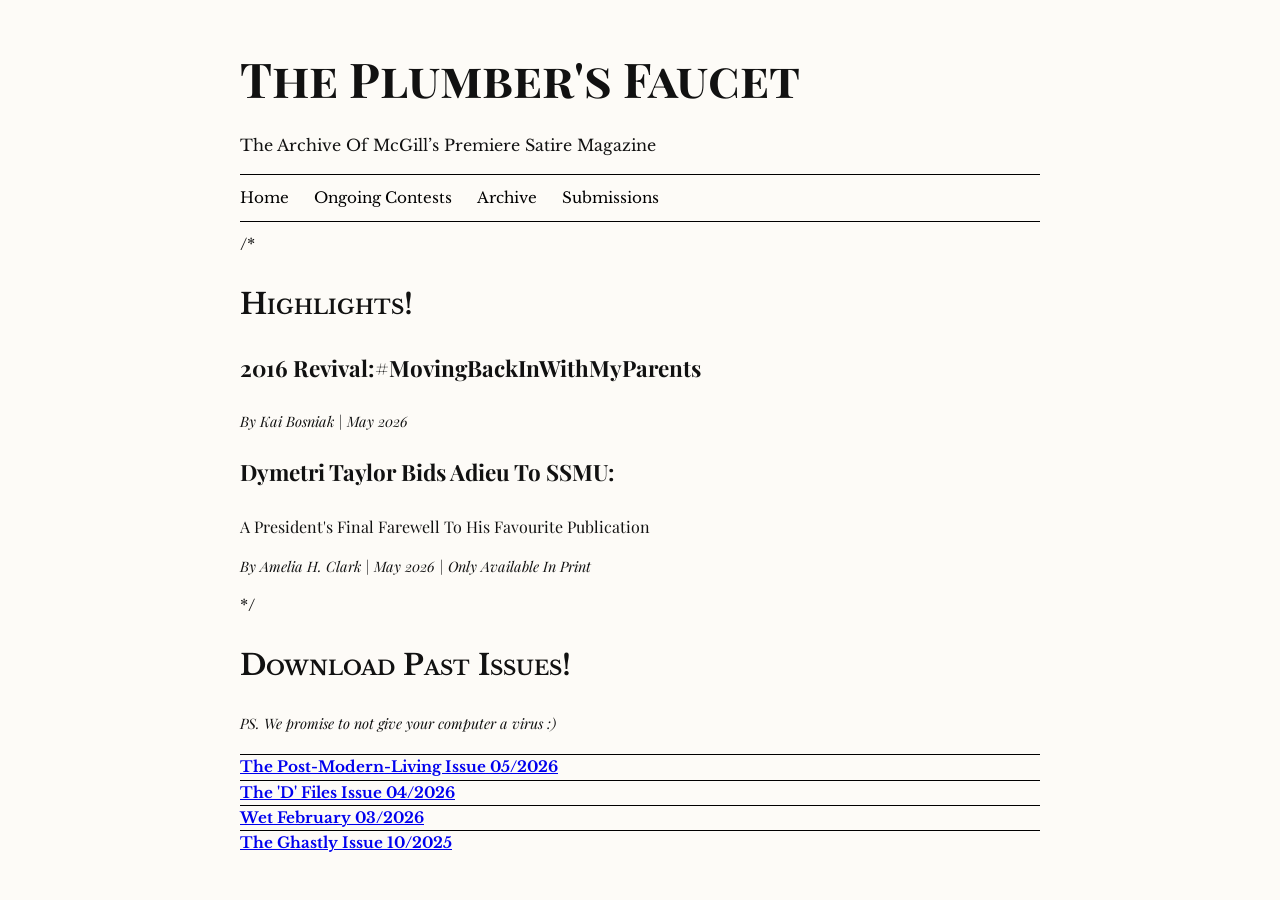
==== archive.html @ 156c27c1 "Create archive.html" ====
<!DOCTYPE html>
<html>
<head>
  <title>The Plumber's Faucet: Archive</title>
  <link rel="stylesheet" href="style.css">
  <link href="https://fonts.googleapis.com/css2?family=Playfair+Display&family=Libre+Baskerville&display=swap" rel="stylesheet">
</head>



<body>

  <header class="masthead">
    <h1>The Plumber's Faucet</h1>
    <p class="descriptionLine">The Archive Of McGill’s Premiere Satire Magazine</p>
  </header>

  <nav>
    <a href="index.html">Home</a>
    <a href="ongoingContests.html">Ongoing Contests</a>
    <a href="archive.html">Archive</a>
    <a href="submissions.html">Submissions</a>
  </nav>

/*
<section class="section">
  <h2>Highlights!</h2>
  
  <article class="lead-story">
    <h3> 2016 Revival:#MovingBackInWithMyParents</h3> 
    <p class="byline">By Kai Bosniak | May 2026</p>
  </article>

  <article class="lead-story">
      <h3>Dymetri Taylor Bids Adieu To SSMU:</h3>
      <p class="tagline">A President's Final Farewell To His Favourite Publication</p>
      <p class="byline">By Amelia H. Clark | May 2026 | Only Available In Print</p>
    </article>

</section>
*/

<section class="section">
  <h2>Download Past Issues!</h2>
  <p class="byline">PS. We promise to not give your computer a virus :)</p>
  <ul class="downloads">
    <li>
      <a href="https://github.com/theplumbersfaucetdigitized-lgtm/theplumbersfaucetdigitized-lgtm.github.io/raw/main/Final%20Version%20Postmodern%20Living%20(1).pdf" download>
        The Post-Modern-Living Issue 05/2026
      </a>
    </li>
    <li>
      <a href="https://github.com/theplumbersfaucetdigitized-lgtm/theplumbersfaucetdigitized-lgtm.github.io/raw/main/Final%20Version%20Case%20of%20the%20Big%20D%20(1).pdf" download>
        The 'D' Files Issue 04/2026
      </a>
    </li>
    <li>
      <a href="https://github.com/theplumbersfaucetdigitized-lgtm/theplumbersfaucetdigitized-lgtm.github.io/raw/main/THEWetIssue%20(1).pdf" download>
        Wet February 03/2026
      </a>
    </li>
    <li>
      <a href="https://github.com/theplumbersfaucetdigitized-lgtm/theplumbersfaucetdigitized-lgtm.github.io/raw/main/Final%20Version%20Ghastly%20Issue%20(1).pdf" download>
        The Ghastly Issue 10/2025
      </a>
    </li>
  </ul>
</section>

  
</body>
</html>
---- style.css ----
/* Base */
body {
  font-family: 'Libre Baskerville', serif;
  background-color: #fdfbf7;
  color: #111;
  margin: 40px auto;
  max-width: 800px;
  line-height: 1.6;
}

/* Masthead */
.masthead {
  margin-bottom: 0px;
}

.masthead h1 {
  font-family: 'Playfair Display', serif;
  font-size: 3rem;
  margin-bottom: 0px;margin-bottom: 0px;
    font-variant: small-caps;
  font-weight: bold;
}

.descriptionLine {
  font-size: 1rem;
  font-style: normal;
}

/* Navigation */
nav {
  border-top: 1px solid black;
  border-bottom: 1px solid black;
  padding: 10px 0;
  margin: 10px 0;
}

nav a {
  margin-right: 20px;
  text-decoration: none;
  color: black;
  font-size: 0.95rem;
}

nav a:hover {
  text-decoration: underline;
}

.section{
  margin-bottom: 0px;
  font-size: 1.2rem;
  font-weight: bolder;
  font-style: normal;
  font-variant: small-caps;
}

.lead-story {
  margin-bottom: 0px;
}

.tagline {
  font-size: 1rem;
  font-family: 'Playfair Display', serif;
  font-style: normal;
  font-weight: normal;
  font-variant: normal;
}

.byline {
  font-size: 0.9rem;
  font-family: 'Playfair Display', serif;
  font-weight: normal;
  font-style: italic;
  font-variant: normal;
}

/* Articles */
article {
  padding-top: 0px;
  margin-bottom: 0px;
}

article h3 {
  font-family: 'Playfair Display', serif;
  font-family: 'Playfair Display', serif;
   font-variant: normal;
}

/* Projects / Issues list */
ul {
  list-style: none;
  padding: 0;
}

ul li {
  border-top: 1px solid black;
  padding: 0px 0;
  font-size: 0.95rem;
   font-variant: normal;
  
}
ul li:hover {
  text-decoration: underline;
}
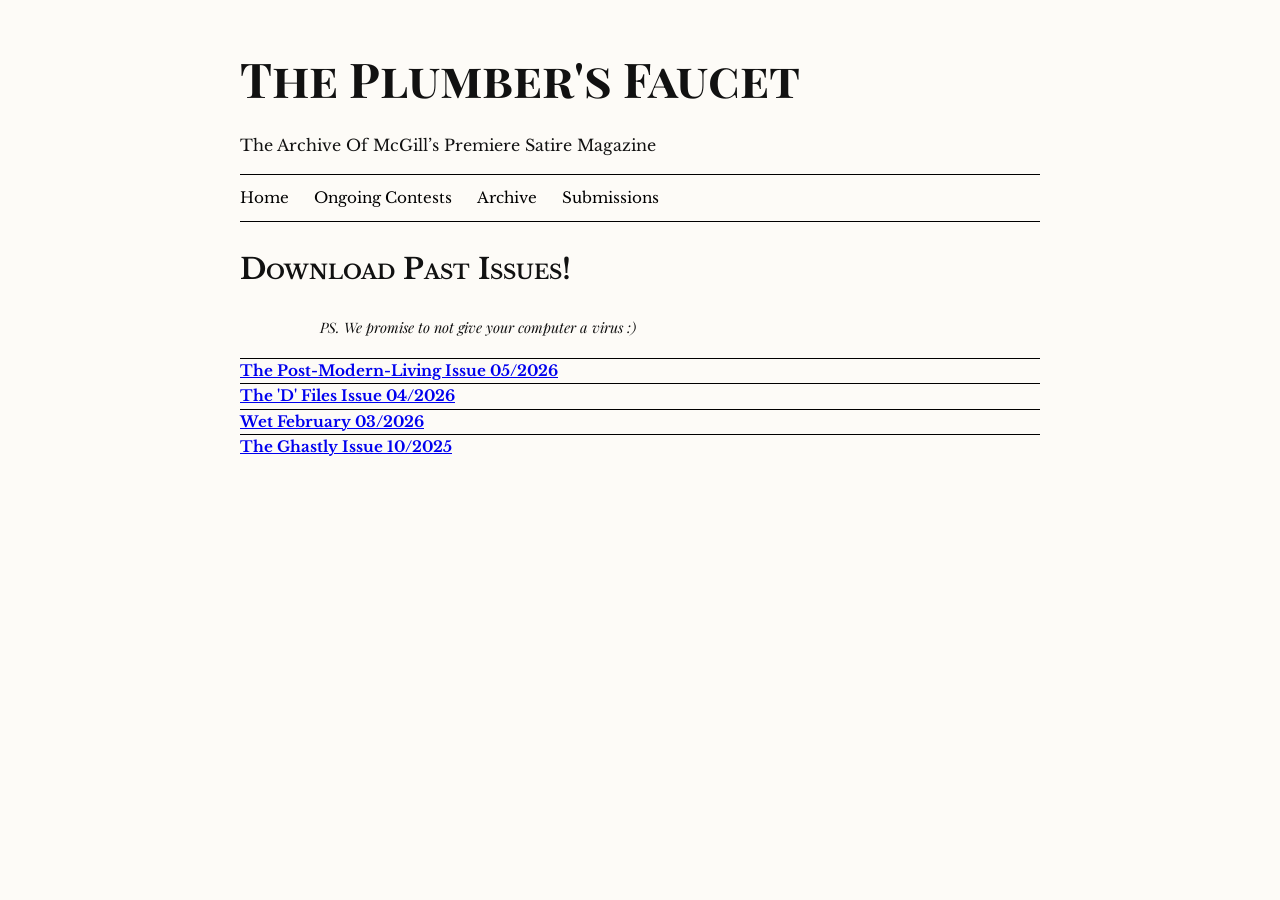
==== commit be61c351: "Update archive.html" ====
--- a/archive.html
+++ b/archive.html
@@ -22,23 +22,6 @@
     <a href="submissions.html">Submissions</a>
   </nav>
 
-/*
-<section class="section">
-  <h2>Highlights!</h2>
-  
-  <article class="lead-story">
-    <h3> 2016 Revival:#MovingBackInWithMyParents</h3> 
-    <p class="byline">By Kai Bosniak | May 2026</p>
-  </article>
-
-  <article class="lead-story">
-      <h3>Dymetri Taylor Bids Adieu To SSMU:</h3>
-      <p class="tagline">A President's Final Farewell To His Favourite Publication</p>
-      <p class="byline">By Amelia H. Clark | May 2026 | Only Available In Print</p>
-    </article>
-
-</section>
-*/
 
 <section class="section">
   <h2>Download Past Issues!</h2>
--- a/style.css
+++ b/style.css
@@ -63,6 +63,7 @@
   font-style: normal;
   font-weight: normal;
   font-variant: normal;
+     text-indent: 10%;
 }
 
 .byline {
@@ -71,6 +72,7 @@
   font-weight: normal;
   font-style: italic;
   font-variant: normal;
+     text-indent: 10%;
 }
 
 /* Articles */
@@ -83,6 +85,7 @@
   font-family: 'Playfair Display', serif;
   font-family: 'Playfair Display', serif;
    font-variant: normal;
+     text-indent: 10%;
 }
 
 /* Projects / Issues list */
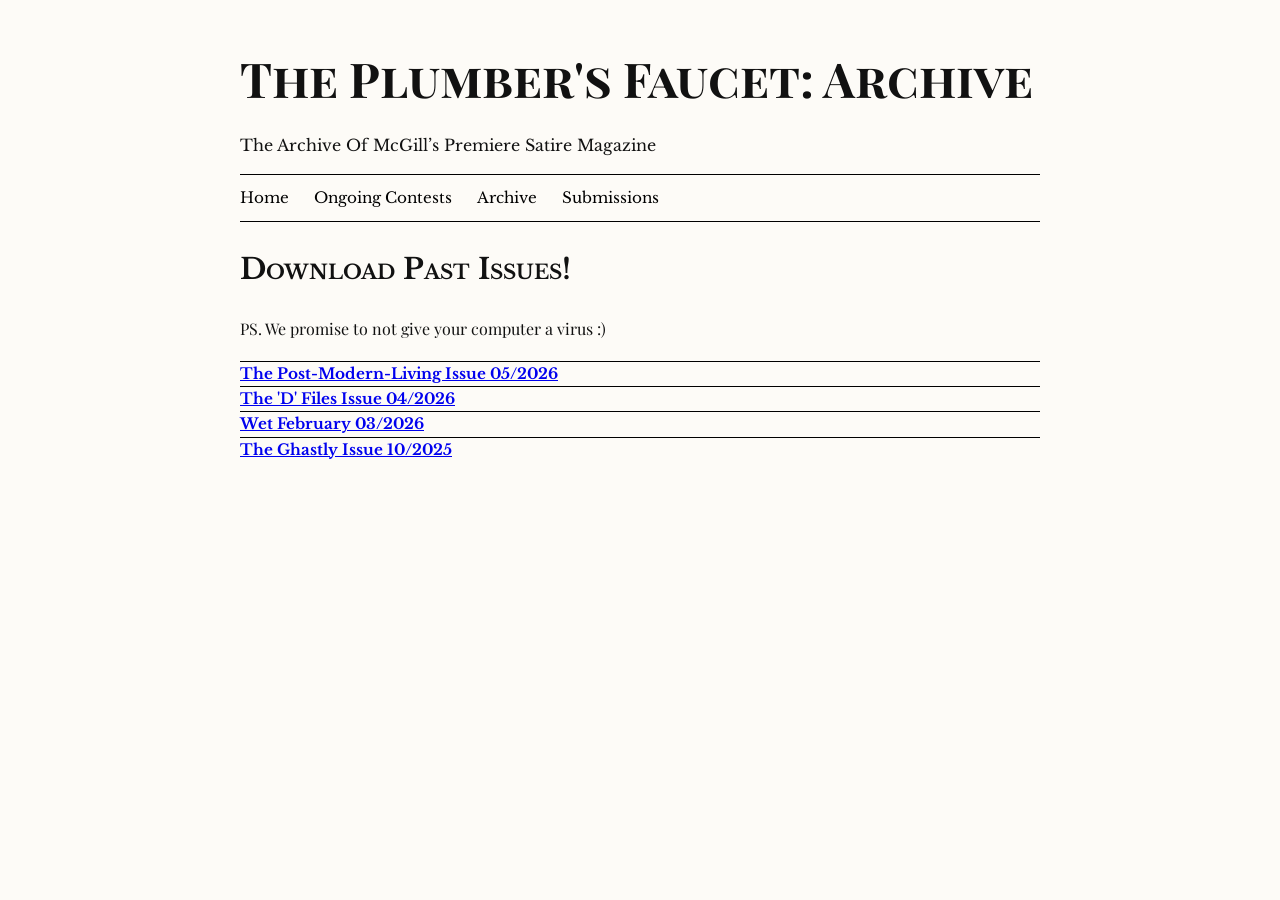
==== commit 5b28ef3f: "Update archive.html" ====
--- a/archive.html
+++ b/archive.html
@@ -11,7 +11,7 @@
 <body>
 
   <header class="masthead">
-    <h1>The Plumber's Faucet</h1>
+    <h1>The Plumber's Faucet: Archive</h1>
     <p class="descriptionLine">The Archive Of McGill’s Premiere Satire Magazine</p>
   </header>
 
@@ -25,7 +25,7 @@
 
 <section class="section">
   <h2>Download Past Issues!</h2>
-  <p class="byline">PS. We promise to not give your computer a virus :)</p>
+  <p class="tagline">PS. We promise to not give your computer a virus :)</p>
   <ul class="downloads">
     <li>
       <a href="https://github.com/theplumbersfaucetdigitized-lgtm/theplumbersfaucetdigitized-lgtm.github.io/raw/main/Final%20Version%20Postmodern%20Living%20(1).pdf" download>
--- a/style.css
+++ b/style.css
@@ -63,7 +63,6 @@
   font-style: normal;
   font-weight: normal;
   font-variant: normal;
-     text-indent: 10%;
 }
 
 .byline {
@@ -72,7 +71,7 @@
   font-weight: normal;
   font-style: italic;
   font-variant: normal;
-     text-indent: 10%;
+   margin-left: 10%;
 }
 
 /* Articles */
@@ -104,5 +103,9 @@
 ul li:hover {
   text-decoration: underline;
 }
+img {
+  width: 100%;
+  max-width: 600px;
+}
 
 
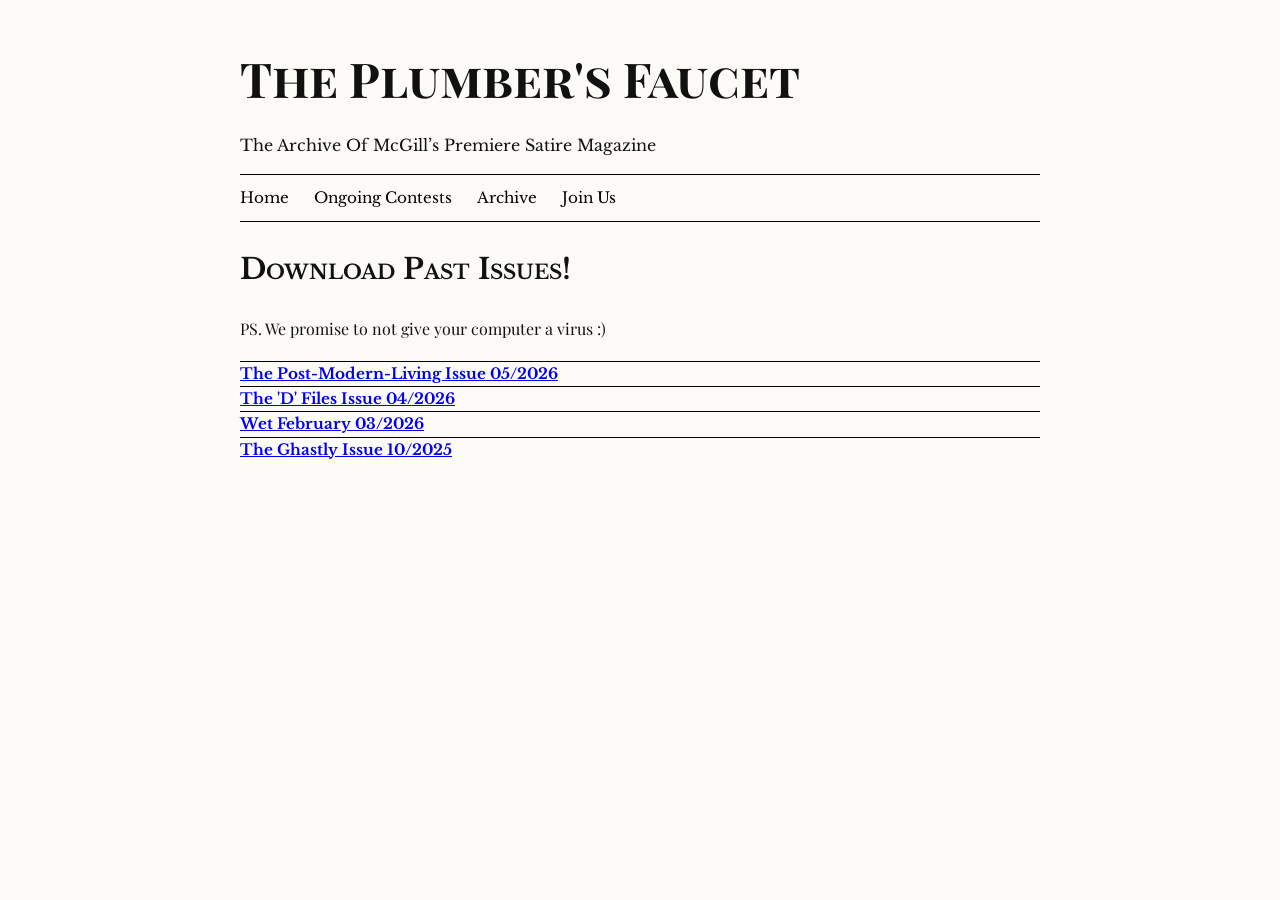
==== commit 3d98f4e4: "Update archive.html" ====
--- a/archive.html
+++ b/archive.html
@@ -11,16 +11,18 @@
 <body>
 
   <header class="masthead">
-    <h1>The Plumber's Faucet: Archive</h1>
+    <h1>The Plumber's Faucet</h1>
     <p class="descriptionLine">The Archive Of McGill’s Premiere Satire Magazine</p>
   </header>
 
-  <nav>
+<nav>
     <a href="index.html">Home</a>
     <a href="ongoingContests.html">Ongoing Contests</a>
     <a href="archive.html">Archive</a>
-    <a href="submissions.html">Submissions</a>
+    
+    <a href="join.html">Join Us</a>
   </nav>
+
 
 
 <section class="section">
--- a/style.css
+++ b/style.css
@@ -69,7 +69,7 @@
   font-size: 0.9rem;
   font-family: 'Playfair Display', serif;
   font-weight: normal;
-  font-style: italic;
+  font-style: normal;
   font-variant: normal;
    margin-left: 10%;
 }
